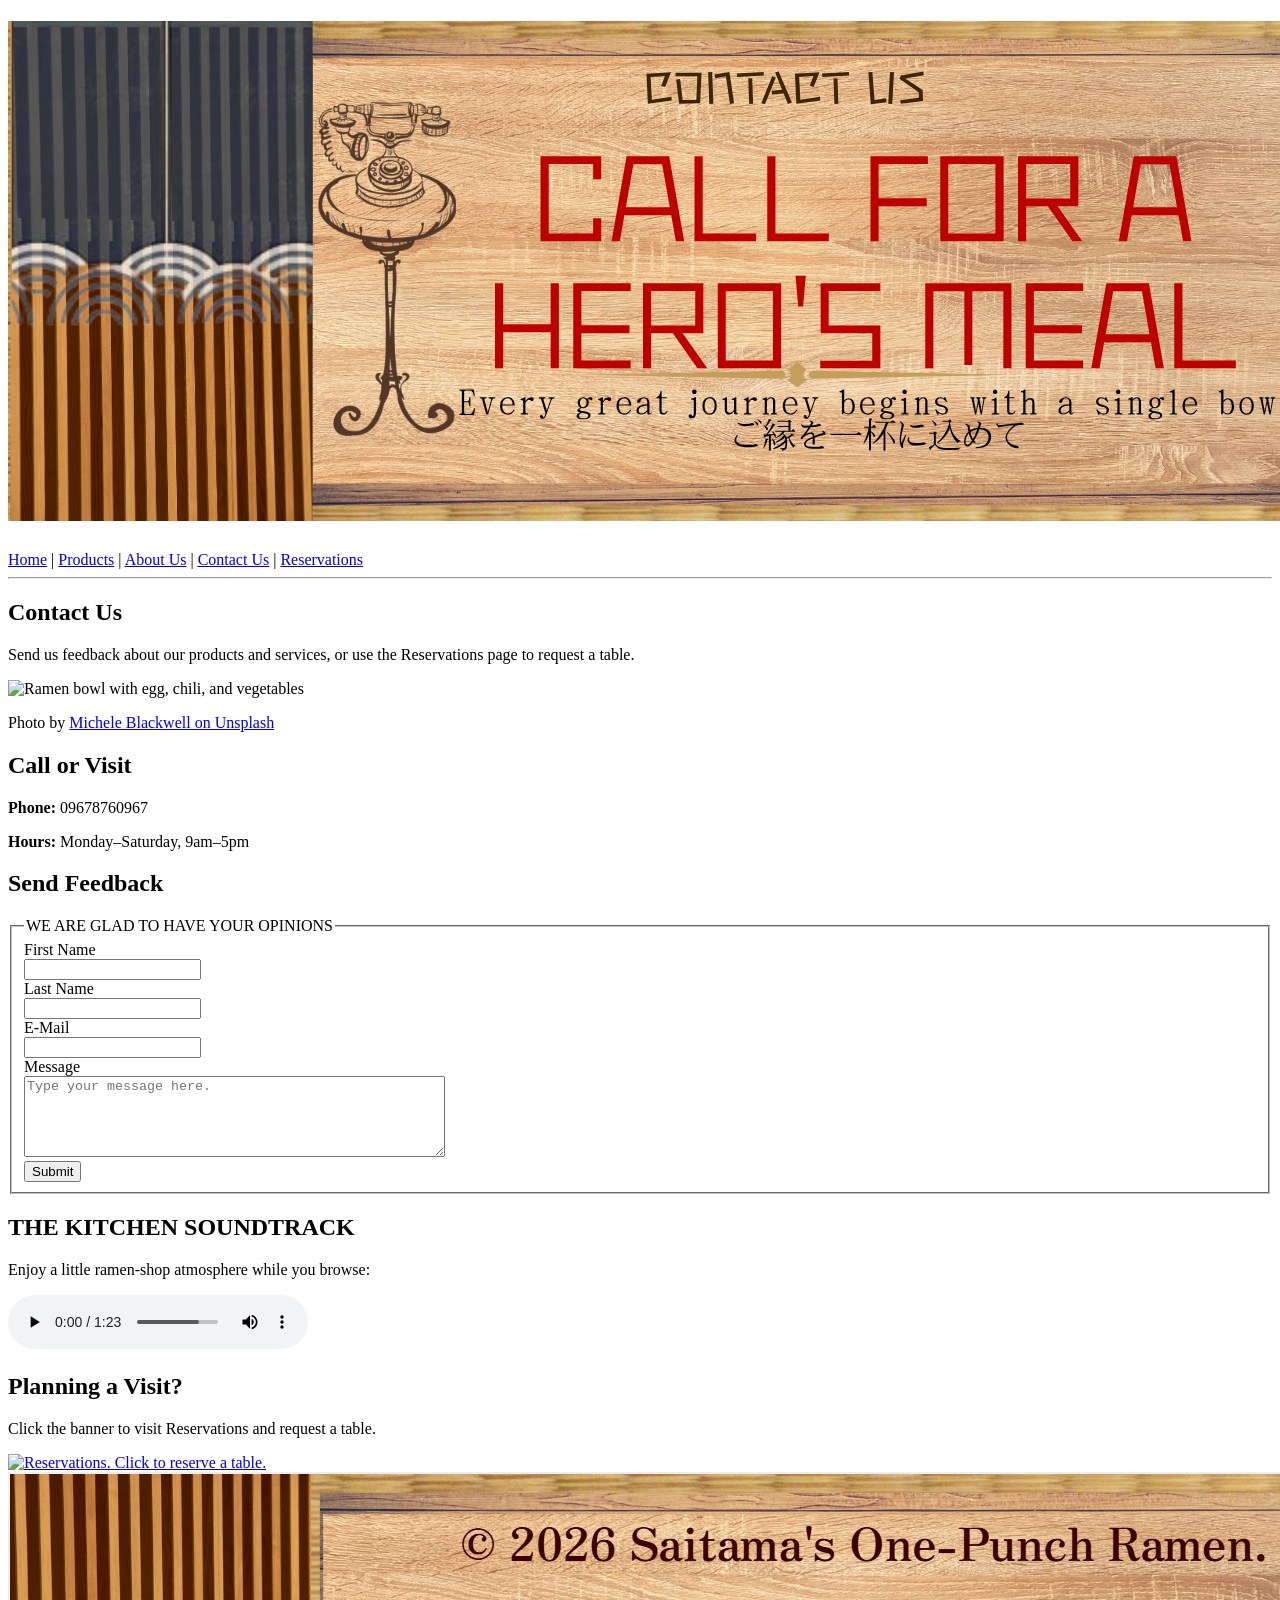
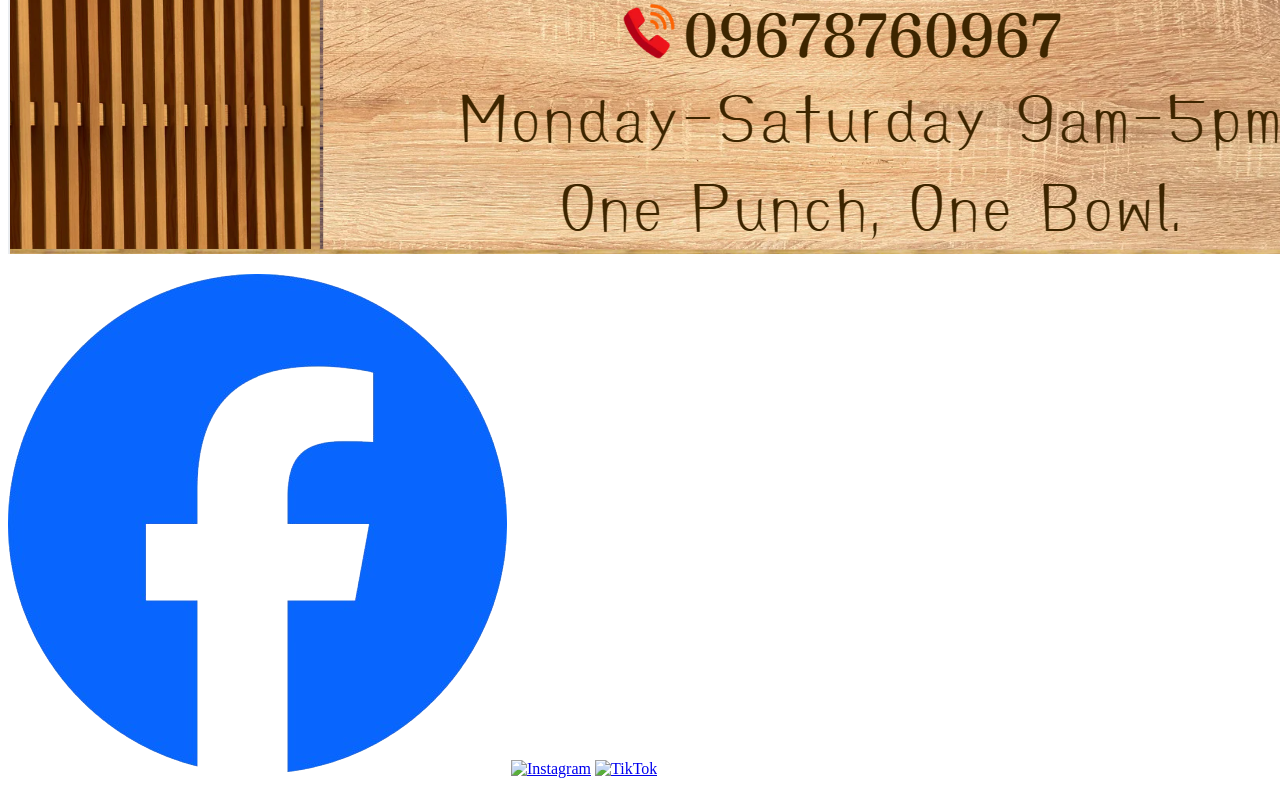
==== contactus.html @ e2ae4bfa "Add files via upload" ====
<!DOCTYPE html>
<html lang="en">
<head>
    <meta charset="UTF-8">
    <meta name="viewport" content="width=device-width, initial-scale=1.0">
    <title>Contact Us | Saitama’s One-Punch Ramen</title>
    <link rel="stylesheet" href="styles.css">
</head>
<body class="with-background">
    <header id="top" class="theme-contact">
        <h1><img class="banner" src="contact.png" alt="Saitama’s One-Punch Ramen"></h1>
        <nav>
            <a class="nav-link" href="home.html">Home</a> |
            <a class="nav-link" href="products.html">Products</a> |
            <a class="nav-link" href="about.html">About Us</a> |
            <a class="nav-link" href="contactus.html"><u>Contact Us</u></a> |
            <a class="nav-link" href="reservation.html">Reservations</a>
        </nav>
        <hr class="header-rule">
    </header>

    <main id="contact-page" class="theme-contact">
        <section class="contact-intro">
            <h2 class="contact-heading contact-heading-light">Contact Us</h2>
            <p class="contact-intro-text">Send us feedback about our products and services, or use the Reservations page to request a table.</p>
            <img class="contact-photo" src="https://images.unsplash.com/photo-1695389189655-e83034ef3f90?auto=format&amp;fit=crop&amp;fm=jpg&amp;w=1000&amp;q=80" alt="Ramen bowl with egg, chili, and vegetables">
            <p class="photo-credit">Photo by <a class="photo-credit-link" href="https://unsplash.com/es/fotos/cuenco-blanco-redondo-con-ramen-y-huevo-rAyCBQTH7ws" target="_blank">Michele Blackwell on Unsplash</a></p>
        </section>

        <section class="contact-details">
            <h2 class="contact-heading contact-heading-light">Call or Visit</h2>
            <p class="contact-detail"><b>Phone:</b> 09678760967</p>
            <p class="contact-detail"><b>Hours:</b> Monday–Saturday, 9am–5pm</p>
        </section>

        <section id="contact" class="contact-form-section">
            <h2 class="contact-heading">Send Feedback</h2>
            <form class="contact-form" name="Contact">
                <fieldset>
                    <legend>WE ARE GLAD TO HAVE YOUR OPINIONS</legend>
                    <label for="first-name">First Name</label><br>
                    <input type="text" id="first-name" name="first_name"><br>
                    <label for="last-name">Last Name</label><br>
                    <input type="text" id="last-name" name="last_name"><br>
                    <label for="email">E-Mail</label><br>
                    <input type="email" id="email" name="Email"><br>
                    <label for="message">Message</label><br>
                    <textarea id="message" rows="5" cols="50" name="Message" placeholder="Type your message here."></textarea><br>
                    <button class="contact-submit" type="submit">Submit</button>
                </fieldset>
            </form>
        </section>

        <section class="contact-audio">
            <h2 class="contact-heading contact-heading-light">THE KITCHEN SOUNDTRACK</h2>
            <p class="contact-light-text">Enjoy a little ramen-shop atmosphere while you browse:</p>
            <audio controls autoplay loop>
                <source src="conres.mp3" type="audio/mpeg">
            </audio>
        </section>

        <section id="reservation" class="reservation-callout">
            <h2 class="contact-heading contact-heading-light">Planning a Visit?</h2>
            <p class="contact-light-text">Click the banner to visit Reservations and request a table.</p>
            <a href="reservation.html"><img class="reservation-banner" src="reservation-banner.png" alt="Reservations. Click to reserve a table."></a>
        </section>
    </main>

    <footer>
        <img class="banner" src="footer.png" alt="© 2026 Saitama’s One-Punch Ramen. Call 09678760967. Open Monday to Saturday, 9am to 5pm. One Punch, One Bowl.">
        <p class="social-links">
            <a href="https://www.facebook.com/profile.php?id=61596126935821" target="_blank"><img class="social-icon" src="fb.png" alt="Facebook"></a>
            <a href="https://www.instagram.com/sopramenn/" target="_blank"><img class="social-icon" src="ig.png" alt="Instagram"></a>
            <a href="https://www.tiktok.com/@saitamasonepunchramen?_r=1&amp;_t=ZS-9BAO5ym39U5" target="_blank"><img class="social-icon" src="tt.png" alt="TikTok"></a>
        </p>
    </footer>
</body>
</html>
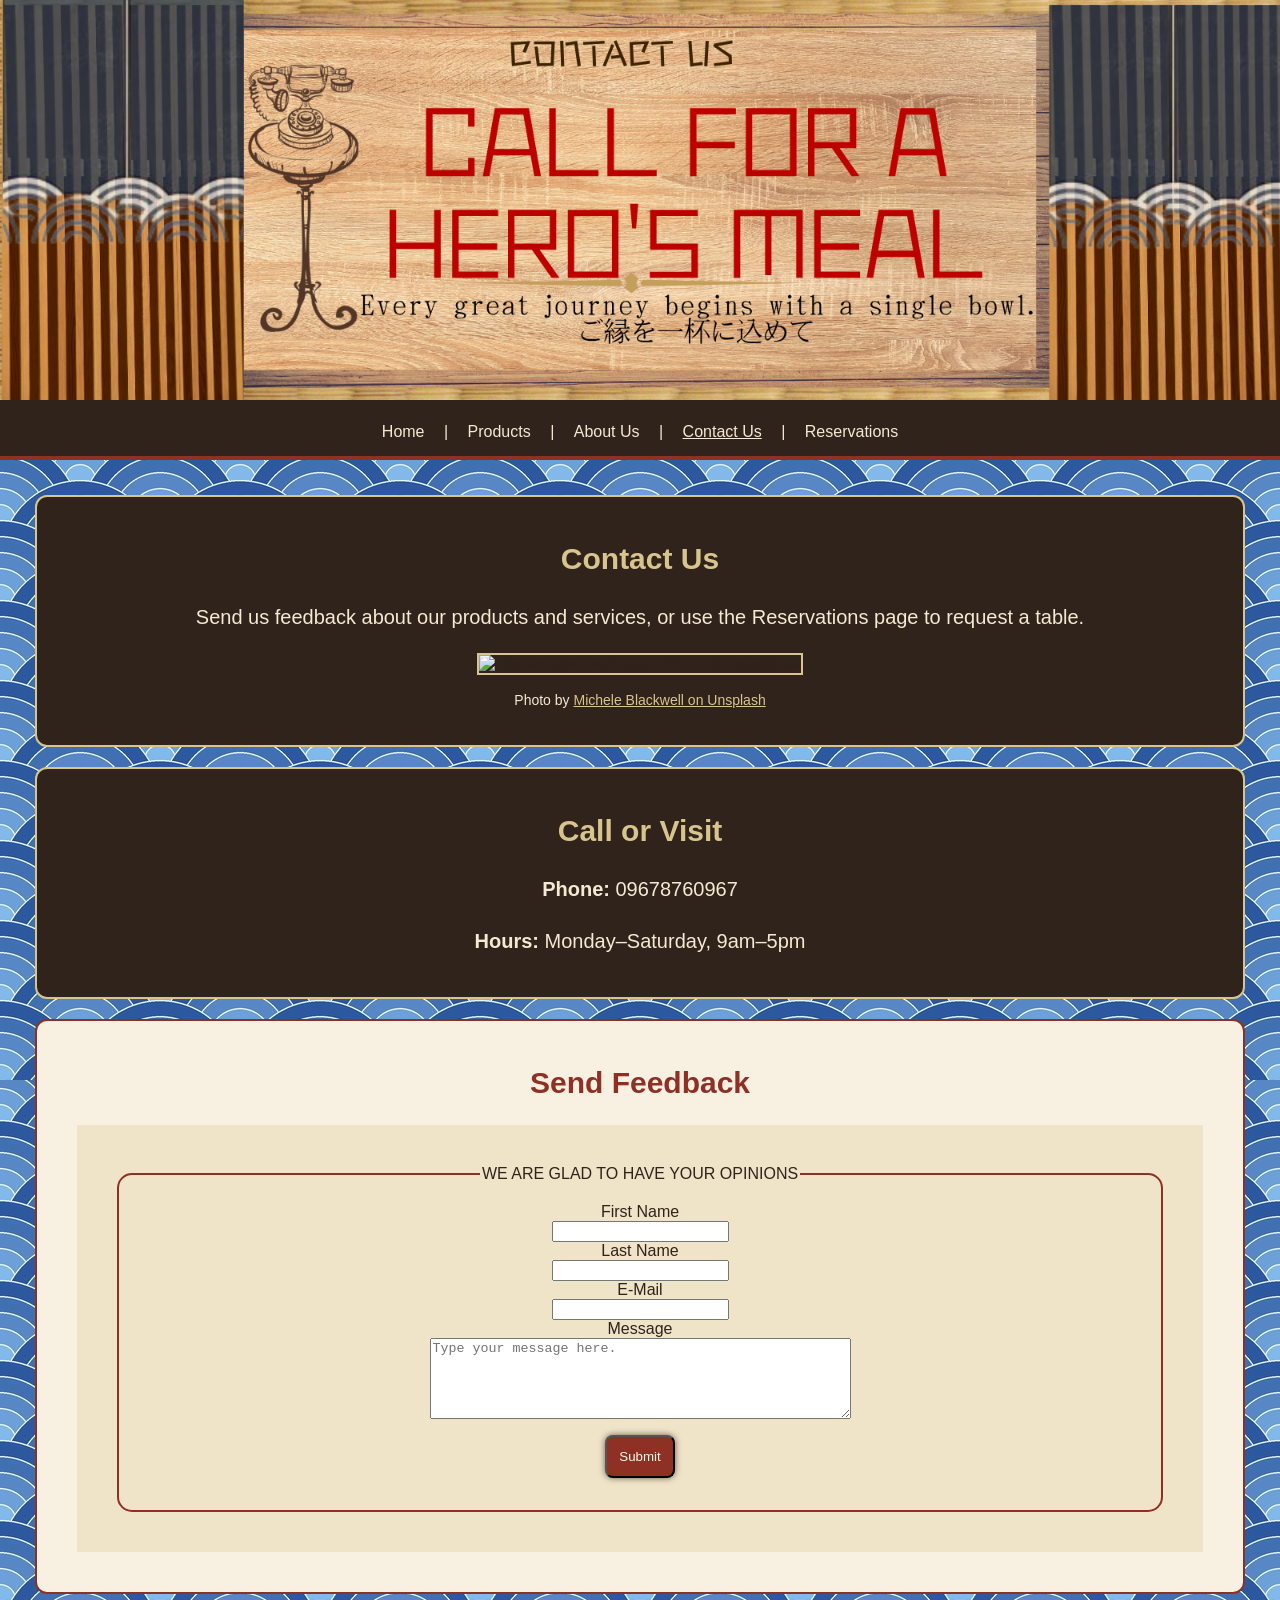
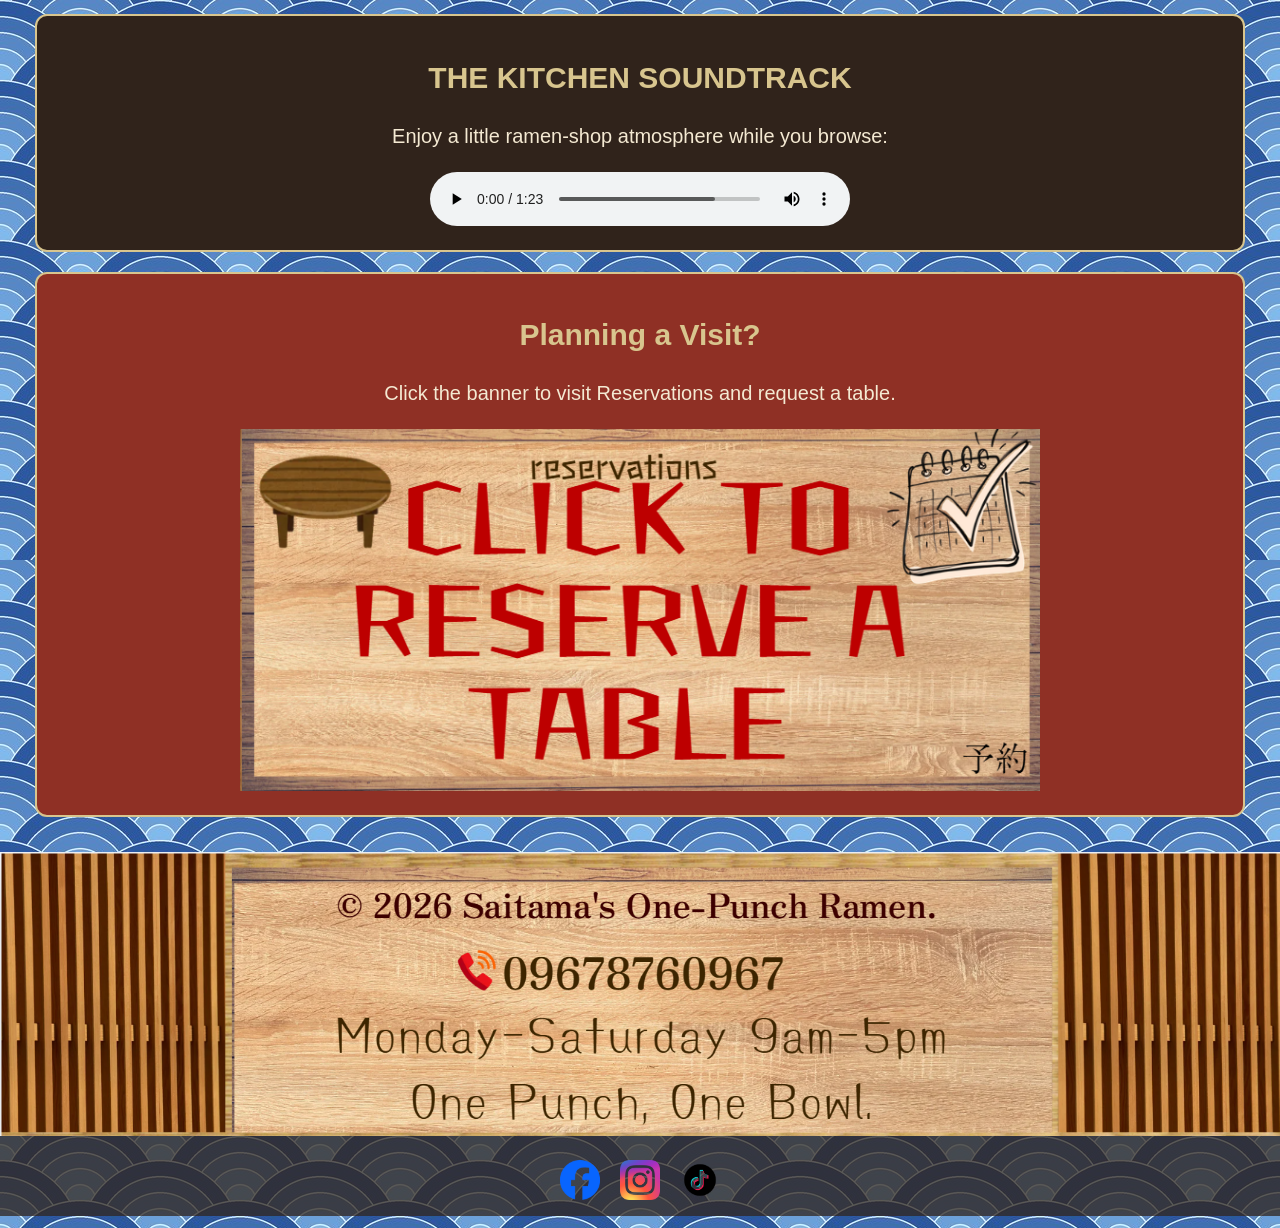
==== commit 445b9705: "Set desktop viewport in contactus.html Use a fixed desktop-width viewport on phone browsers." ====
--- a/contactus.html
+++ b/contactus.html
@@ -1,78 +1,78 @@
-<!DOCTYPE html>
-<html lang="en">
-<head>
-    <meta charset="UTF-8">
-    <meta name="viewport" content="width=device-width, initial-scale=1.0">
-    <title>Contact Us | Saitama’s One-Punch Ramen</title>
-    <link rel="stylesheet" href="styles.css">
-</head>
-<body class="with-background">
-    <header id="top" class="theme-contact">
-        <h1><img class="banner" src="contact.png" alt="Saitama’s One-Punch Ramen"></h1>
-        <nav>
-            <a class="nav-link" href="home.html">Home</a> |
-            <a class="nav-link" href="products.html">Products</a> |
-            <a class="nav-link" href="about.html">About Us</a> |
-            <a class="nav-link" href="contactus.html"><u>Contact Us</u></a> |
-            <a class="nav-link" href="reservation.html">Reservations</a>
-        </nav>
-        <hr class="header-rule">
-    </header>
-
-    <main id="contact-page" class="theme-contact">
-        <section class="contact-intro">
-            <h2 class="contact-heading contact-heading-light">Contact Us</h2>
-            <p class="contact-intro-text">Send us feedback about our products and services, or use the Reservations page to request a table.</p>
+<!DOCTYPE html>
+<html lang="en">
+<head>
+    <meta charset="UTF-8">
+    <meta name="viewport" content="width=1024, initial-scale=1.0">
+    <title>Contact Us | Saitama’s One-Punch Ramen</title>
+    <link rel="stylesheet" href="styles.css">
+</head>
+<body class="with-background">
+    <header id="top" class="theme-contact">
+        <h1><img class="banner" src="contact.png" alt="Saitama’s One-Punch Ramen"></h1>
+        <nav>
+            <a class="nav-link" href="home.html">Home</a> |
+            <a class="nav-link" href="products.html">Products</a> |
+            <a class="nav-link" href="about.html">About Us</a> |
+            <a class="nav-link" href="contactus.html"><u>Contact Us</u></a> |
+            <a class="nav-link" href="reservation.html">Reservations</a>
+        </nav>
+        <hr class="header-rule">
+    </header>
+
+    <main id="contact-page" class="theme-contact">
+        <section class="contact-intro">
+            <h2 class="contact-heading contact-heading-light">Contact Us</h2>
+            <p class="contact-intro-text">Send us feedback about our products and services, or use the Reservations page to request a table.</p>
             <img class="contact-photo" src="https://images.unsplash.com/photo-1695389189655-e83034ef3f90?auto=format&amp;fit=crop&amp;fm=jpg&amp;w=1000&amp;q=80" alt="Ramen bowl with egg, chili, and vegetables">
-            <p class="photo-credit">Photo by <a class="photo-credit-link" href="https://unsplash.com/es/fotos/cuenco-blanco-redondo-con-ramen-y-huevo-rAyCBQTH7ws" target="_blank">Michele Blackwell on Unsplash</a></p>
-        </section>
-
-        <section class="contact-details">
-            <h2 class="contact-heading contact-heading-light">Call or Visit</h2>
-            <p class="contact-detail"><b>Phone:</b> 09678760967</p>
-            <p class="contact-detail"><b>Hours:</b> Monday–Saturday, 9am–5pm</p>
-        </section>
-
-        <section id="contact" class="contact-form-section">
-            <h2 class="contact-heading">Send Feedback</h2>
-            <form class="contact-form" name="Contact">
-                <fieldset>
-                    <legend>WE ARE GLAD TO HAVE YOUR OPINIONS</legend>
-                    <label for="first-name">First Name</label><br>
-                    <input type="text" id="first-name" name="first_name"><br>
-                    <label for="last-name">Last Name</label><br>
-                    <input type="text" id="last-name" name="last_name"><br>
-                    <label for="email">E-Mail</label><br>
-                    <input type="email" id="email" name="Email"><br>
-                    <label for="message">Message</label><br>
-                    <textarea id="message" rows="5" cols="50" name="Message" placeholder="Type your message here."></textarea><br>
-                    <button class="contact-submit" type="submit">Submit</button>
-                </fieldset>
-            </form>
-        </section>
-
-        <section class="contact-audio">
-            <h2 class="contact-heading contact-heading-light">THE KITCHEN SOUNDTRACK</h2>
-            <p class="contact-light-text">Enjoy a little ramen-shop atmosphere while you browse:</p>
-            <audio controls autoplay loop>
-                <source src="conres.mp3" type="audio/mpeg">
-            </audio>
-        </section>
-
-        <section id="reservation" class="reservation-callout">
-            <h2 class="contact-heading contact-heading-light">Planning a Visit?</h2>
-            <p class="contact-light-text">Click the banner to visit Reservations and request a table.</p>
-            <a href="reservation.html"><img class="reservation-banner" src="reservation-banner.png" alt="Reservations. Click to reserve a table."></a>
-        </section>
-    </main>
-
-    <footer>
-        <img class="banner" src="footer.png" alt="© 2026 Saitama’s One-Punch Ramen. Call 09678760967. Open Monday to Saturday, 9am to 5pm. One Punch, One Bowl.">
-        <p class="social-links">
-            <a href="https://www.facebook.com/profile.php?id=61596126935821" target="_blank"><img class="social-icon" src="fb.png" alt="Facebook"></a>
-            <a href="https://www.instagram.com/sopramenn/" target="_blank"><img class="social-icon" src="ig.png" alt="Instagram"></a>
-            <a href="https://www.tiktok.com/@saitamasonepunchramen?_r=1&amp;_t=ZS-9BAO5ym39U5" target="_blank"><img class="social-icon" src="tt.png" alt="TikTok"></a>
-        </p>
-    </footer>
-</body>
-</html>+            <p class="photo-credit">Photo by <a class="photo-credit-link" href="https://unsplash.com/es/fotos/cuenco-blanco-redondo-con-ramen-y-huevo-rAyCBQTH7ws" target="_blank">Michele Blackwell on Unsplash</a></p>
+        </section>
+
+        <section class="contact-details">
+            <h2 class="contact-heading contact-heading-light">Call or Visit</h2>
+            <p class="contact-detail"><b>Phone:</b> 09678760967</p>
+            <p class="contact-detail"><b>Hours:</b> Monday–Saturday, 9am–5pm</p>
+        </section>
+
+        <section id="contact" class="contact-form-section">
+            <h2 class="contact-heading">Send Feedback</h2>
+            <form class="contact-form" name="Contact">
+                <fieldset>
+                    <legend>WE ARE GLAD TO HAVE YOUR OPINIONS</legend>
+                    <label for="first-name">First Name</label><br>
+                    <input type="text" id="first-name" name="first_name"><br>
+                    <label for="last-name">Last Name</label><br>
+                    <input type="text" id="last-name" name="last_name"><br>
+                    <label for="email">E-Mail</label><br>
+                    <input type="email" id="email" name="Email"><br>
+                    <label for="message">Message</label><br>
+                    <textarea id="message" rows="5" cols="50" name="Message" placeholder="Type your message here."></textarea><br>
+                    <button class="contact-submit" type="submit">Submit</button>
+                </fieldset>
+            </form>
+        </section>
+
+        <section class="contact-audio">
+            <h2 class="contact-heading contact-heading-light">THE KITCHEN SOUNDTRACK</h2>
+            <p class="contact-light-text">Enjoy a little ramen-shop atmosphere while you browse:</p>
+            <audio controls autoplay loop>
+                <source src="conres.mp3" type="audio/mpeg">
+            </audio>
+        </section>
+
+        <section id="reservation" class="reservation-callout">
+            <h2 class="contact-heading contact-heading-light">Planning a Visit?</h2>
+            <p class="contact-light-text">Click the banner to visit Reservations and request a table.</p>
+            <a href="reservation.html"><img class="reservation-banner" src="reservation-banner.png" alt="Reservations. Click to reserve a table."></a>
+        </section>
+    </main>
+
+    <footer>
+        <img class="banner" src="footer.png" alt="© 2026 Saitama’s One-Punch Ramen. Call 09678760967. Open Monday to Saturday, 9am to 5pm. One Punch, One Bowl.">
+        <p class="social-links">
+            <a href="https://www.facebook.com/profile.php?id=61596126935821" target="_blank"><img class="social-icon" src="fb.png" alt="Facebook"></a>
+            <a href="https://www.instagram.com/sopramenn/" target="_blank"><img class="social-icon" src="ig.png" alt="Instagram"></a>
+            <a href="https://www.tiktok.com/@saitamasonepunchramen?_r=1&amp;_t=ZS-9BAO5ym39U5" target="_blank"><img class="social-icon" src="tt.png" alt="TikTok"></a>
+        </p>
+    </footer>
+</body>
+</html>
--- a/styles.css
+++ b/styles.css
@@ -0,0 +1,548 @@
+body {
+    margin: 0;
+    background-color: #efe3c8;
+    color: #30231b;
+    font-family: "Bahnschrift SemiLight", Bahnschrift, Arial, sans-serif;
+    text-align: center;
+}
+
+p {
+    line-height: 1.6;
+}
+
+.with-background {
+    background-image: url("bg.jpg");
+}
+
+header,
+nav,
+footer {
+    background-color: #30231b;
+    color: #f4e9d2;
+    text-align: center;
+}
+
+footer {
+    background-color: hsla(24, 28%, 15%, 0.75);
+}
+
+nav {
+    padding: 15px;
+}
+
+.nav-link {
+    color: #f4e9d2;
+    margin: 15px;
+    text-decoration: none;
+}
+
+main {
+    min-height: 300px;
+    padding: 15px;
+}
+
+section {
+    background-color: #f8f1e2;
+    margin: 20px;
+    padding: 20px;
+    text-align: center;
+    border-radius: 12px;
+    transition: transform 0.3s ease, box-shadow 0.3s ease;
+}
+
+section:hover {
+    transform: translateY(-3px);
+    box-shadow: 5px 8px 12px #6b5a4c;
+}
+
+.profile {
+    background-color: #f8f1e2;
+    margin: 20px;
+    padding: 20px;
+    text-align: center;
+}
+
+.story-card {
+        transition: border 0.3s ease, transform 0.3s ease, box-shadow 0.3s ease;
+margin: 20px;
+    padding: 20px;
+    border: 2px solid #8f3025;
+    border-radius: 12px;
+    background-size: 100% 100%;
+}
+
+.mission-card {
+    background-image: url("mission.jpg");
+}
+
+.vision-card {
+    background-image: url("vision.jpg");
+}
+
+.story-image-card {
+    background-image: url("story.png");
+}
+
+.story-text {
+    background-color: hsla(36, 55%, 95%, 0.9);
+    padding: 20px;
+    border-radius: 12px;
+}
+
+.story-card:hover {
+    border: 5px groove #8f3025;
+}
+
+.story-text p {
+    text-align: justify;
+}
+
+.story-text {
+    background-color: hsla(36, 55%, 95%, 1);
+}
+
+h1 {
+    margin: 0;
+    font-family: "Bowlby One SC", "Agency FB", sans-serif;
+    color: #f4e9d2;
+}
+
+h2,
+h3 {
+    font-family: "Agency FB", "Bahnschrift SemiLight", Bahnschrift, sans-serif;
+    color: #8f3025;
+}
+
+.banner,
+.reservation-header {
+    width: 100%;
+}
+
+.header-rule {
+    margin: 0;
+    border: 0;
+    background-color: #8f3025;
+    height: 4px;
+}
+
+.hero-photo {
+    width: 650px;
+    border-radius: 12px;
+}
+
+.section-photo,
+.menu-photo {
+    width: 360px;
+    border-radius: 12px;
+}
+
+.team-photo {
+    width: 500px;
+}
+
+.reservation-banner {
+    width: 800px;
+}
+
+#price-heading {
+    text-align: center;
+}
+
+table {
+    width: 100%;
+    border-collapse: collapse;
+    margin: 10px auto;
+}
+
+caption {
+    padding: 10px;
+    text-align: center;
+}
+
+th,
+td {
+    padding: 10px;
+    border: 1px solid #30231b;
+	
+}
+
+.table-heading {
+    background-color: #30231b;
+    color: #f4e9d2;
+}
+
+tr:nth-child(even) {
+    background-color: #efe3c8;
+}
+
+.menu-item {
+    border: 2px solid #8f3025;
+    border-radius: 12px;
+}
+
+.price-old {
+    color: #6b5a4c;
+}
+
+.price-new {
+    color: #8f3025;
+}
+
+.menu-item-price {
+    font-size: 20px;
+}
+
+#products-heading,
+#welcome-heading {
+    font-size: 32px;
+}
+
+.button,
+button {
+    background-color: #8f3025;
+    color: #fff8e9;
+    padding: 12px;
+    text-decoration: none;
+    margin: 12px;
+    border-radius: 8px;
+}
+
+mark {
+    background-color: #d8c58e;
+    color: #30231b;
+}
+
+ul {
+    font-size: 20px;
+    text-align: justify;
+    list-style-type: square;
+    width: 50%;
+    padding: 0;
+    margin: 10px auto;
+}
+
+.intro {
+    color: orange;
+}
+fieldset {
+    border: 2px solid #8f3025;
+    padding: 20px;
+    margin: 20px;
+    border-radius: 15px;
+}
+
+video {
+    width: 300px;
+}
+
+audio {
+    width: 420px;
+}
+
+.social-links {
+    margin: 12px;
+}
+
+.social-icon,
+.home-social-icon {
+    width: 40px;
+    margin: 8px;
+}
+
+
+a:hover,
+button:hover {
+    color: #30231b;
+    background-color: #d8c58e;
+    background-image: linear-gradient(to right, #b76e3c, #f4d06f, #b8860b);
+}
+
+
+img:hover {
+    border: 3px solid #b8860b;
+}
+
+
+#about p {
+    width: 90%;
+    margin: 0 auto;
+    text-align: justify;
+    line-height: 1.4;
+}
+
+
+#about p:last-child {
+    text-align: center;
+}
+
+
+nav a:hover {
+    color: #30231b;
+    background-image: linear-gradient(to right, #5a321f, #c89b63, #d8a928);
+    padding: 8px;
+    border-radius: 8px;
+}
+
+/* Added motion effects from the supplied CSS lessons */
+.nav-link {
+    transition: all 0.3s ease;
+}
+
+.button,
+button {
+    transition: color 0.3s ease, background-color 0.3s ease;
+}
+
+.menu-item,
+.profile {
+    transition: transform 0.35s ease;
+}
+
+.menu-item:hover,
+.profile:hover {
+    transform: translateY(-5px) scale(1.02);
+    box-shadow: 5px 8px 12px #6b5a4c;
+}
+
+
+/* Additional subtle photo hover motion */
+.hero-photo,
+.section-photo,
+.menu-photo,
+.team-photo {
+    transition: transform 0.3s ease;
+}
+
+.hero-photo:hover,
+.section-photo:hover,
+.menu-photo:hover,
+.team-photo:hover {
+    transform: scale(1.03);
+}
+/* Contact Us page styles */
+.contact-intro,
+.contact-details,
+.contact-form-section,
+.contact-audio,
+.reservation-callout {
+    border: 2px solid #8f3025;
+    margin: 20px;
+    padding: 20px;
+    text-align: center;
+}
+
+.contact-intro,
+.contact-details,
+.contact-audio {
+    background-color: #30231b;
+    border-color: #d8c58e;
+}
+
+.contact-form-section {
+    background-color: #f8f1e2;
+    border-color: #8f3025;
+}
+
+.reservation-callout {
+    background-color: #8f3025;
+    border-color: #d8c58e;
+}
+
+.contact-heading {
+    color: #8f3025;
+    font-size: 30px;
+}
+
+.contact-heading-light {
+    color: #d8c58e;
+}
+
+.contact-intro-text,
+.contact-detail,
+.contact-light-text {
+    color: #f4e9d2;
+    font-size: 20px;
+}
+
+.photo-credit {
+    color: #f4e9d2;
+    font-size: 14px;
+}
+
+.photo-credit-link {
+    color: #d8c58e;
+}
+
+.contact-photo {
+    width: 500px;
+    border: 2px solid #d8c58e;
+    transition: transform 0.3s ease;
+}
+
+.contact-photo:hover {
+    transform: scale(1.03);
+}
+
+.contact-form {
+    background-color: #efe3c8;
+    margin: 20px;
+    padding: 20px;
+}
+
+.contact-submit {
+    transition: color 0.3s ease, background-color 0.3s ease;
+}
+
+.contact-submit:hover {
+    background-color: #30231b;
+    background-image: none;
+    color: #f4e9d2;
+}
+/* Shared button hover effects for all pages */
+.button,
+button {
+    transition: all 0.3s ease;
+    box-shadow: 0 0 6px #6b5a4c;
+}
+
+.button:hover,
+button:hover {
+    color: #30231b;
+    background-color: #d8c58e;
+    background-image: linear-gradient(to right, #b76e3c, #f4d06f, #b8860b);
+}
+
+button:hover {
+    transform: scale(1.05);
+}
+
+.contact-submit {
+    transition: all 0.3s ease;
+}
+/* Reservations page palette to match Contact Us */
+.reservation-audio {
+    background-color: #30231b;
+    border: 2px solid #d8c58e;
+    margin: 20px;
+    padding: 20px;
+    text-align: center;
+}
+
+.reservation-form-section {
+    background-color: #f8f1e2;
+    border: 2px solid #8f3025;
+    border-radius: 12px;
+    margin: 20px;
+    padding: 20px;
+    text-align: center;
+}
+
+.reservation-heading {
+    color: #8f3025;
+    font-size: 30px;
+}
+
+.reservation-heading-light {
+    color: #d8c58e;
+}
+
+.reservation-intro {
+    color: #30231b;
+    font-size: 20px;
+}
+
+.reservation-form-section form {
+    background-color: #efe3c8;
+    margin: 20px;
+    padding: 20px;
+}
+
+.reservation-form-section fieldset {
+    border:  3px solid #8f3025;
+    border-radius: 15px;
+    margin: 20px;
+    padding: 20px;
+    color: #30231b;
+}
+
+.reservation-form-section label,
+.reservation-form-section legend {
+    color: #30231b;
+}
+
+.reservation-submit {
+    background-color: #8f3025;
+    color: #fff8e9;
+    transition: all 0.3s ease;
+}
+
+.reservation-submit:hover {
+    background-color: #d8c58e;
+    background-image: linear-gradient(to right, #b76e3c, #f4d06f, #b8860b);
+    color: #30231b;
+}
+/* Lesson-based fade-in for page content containers */
+div,
+section {
+    animation: contentFadeIn 0.8s ease-in-out 1;
+    animation-fill-mode: forwards;
+}
+
+@keyframes contentFadeIn {
+    from {
+        opacity: 0;
+    }
+    to {
+        opacity: 1;
+    }
+}
+/* Page-specific Japanese-inspired entrance motion, using lesson effects */
+.theme-home {
+    animation: homeScroll 0.8s ease 1;
+    animation-fill-mode: both;
+}
+
+@keyframes homeScroll {
+    from { opacity: 0; transform: translateY(18px); }
+    to { opacity: 1; transform: translateY(0); }
+}
+
+.theme-products {
+    animation: menuScale 0.8s ease 1;
+    animation-fill-mode: both;
+}
+
+@keyframes menuScale {
+    from { opacity: 0; transform: scale(0.97); }
+    to { opacity: 1; transform: scale(1); }
+}
+
+.theme-about {
+    animation: storyTurn 0.8s ease 1;
+    animation-fill-mode: both;
+}
+
+@keyframes storyTurn {
+    from { opacity: 0; transform: rotate(-1deg); }
+    to { opacity: 1; transform: rotate(0deg); }
+}
+
+.theme-contact {
+    animation: contactSlide 0.8s ease 1;
+    animation-fill-mode: both;
+}
+
+@keyframes contactSlide {
+    from { opacity: 0; transform: translateX(-18px); }
+    to { opacity: 1; transform: translateX(0); }
+}
+
+.theme-reservation {
+    animation: reservationSlide 0.8s ease 1;
+    animation-fill-mode: both;
+}
+
+@keyframes reservationSlide {
+    from { opacity: 0; transform: translateX(18px); }
+    to { opacity: 1; transform: translateX(0); }
+}
